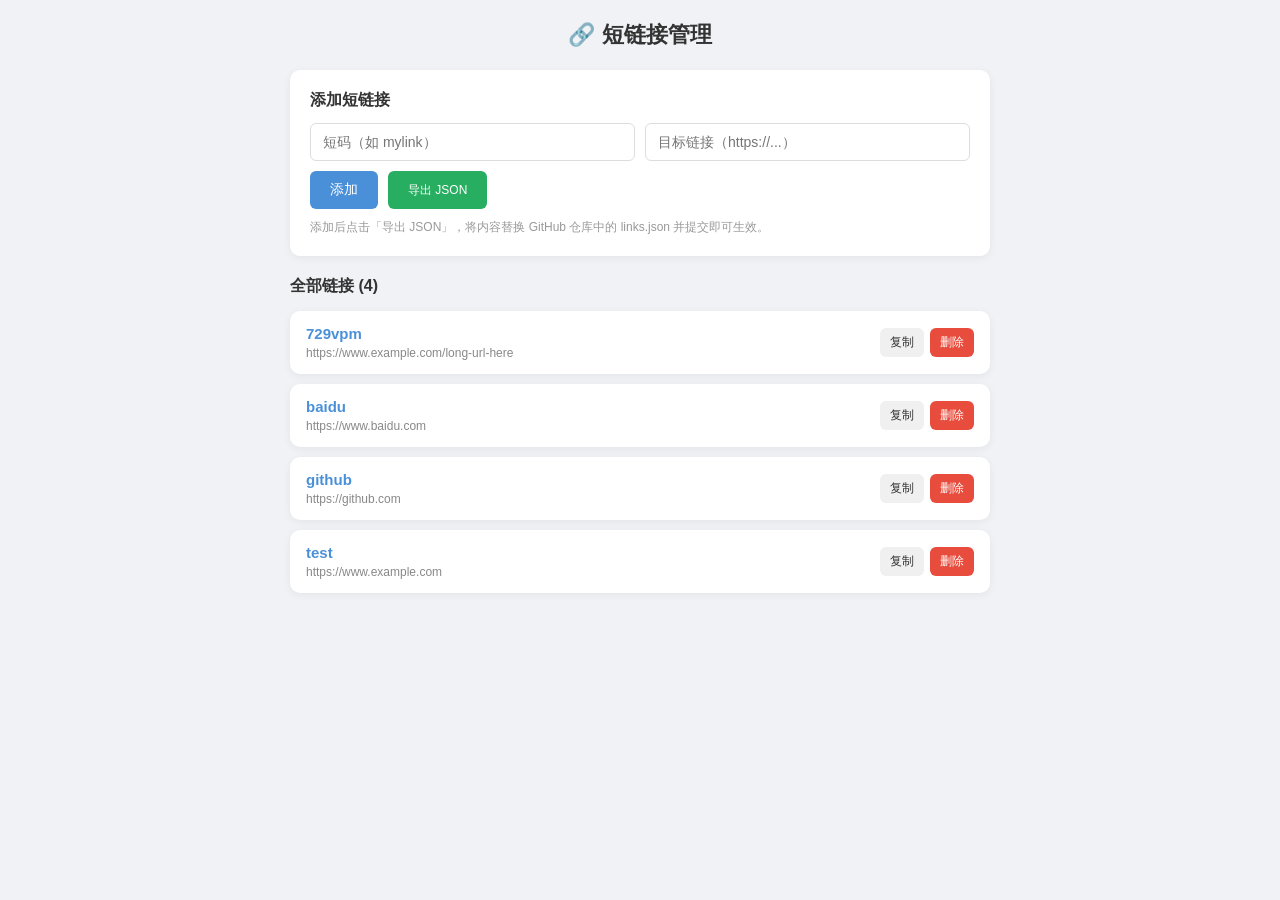
==== index.html @ 8de47c20 "Add files via upload" ====
<!DOCTYPE html>
<html lang="zh-CN">
<head>
<meta charset="UTF-8">
<meta name="viewport" content="width=device-width, initial-scale=1.0">
<title>短链接管理</title>
<style>
  * { margin: 0; padding: 0; box-sizing: border-box; }
  body {
    font-family: -apple-system, "Microsoft YaHei", sans-serif;
    background: #f0f2f5; color: #333; padding: 20px;
  }
  .container { max-width: 700px; margin: 0 auto; }
  h1 { font-size: 22px; margin-bottom: 20px; text-align: center; }

  /* 添加表单 */
  .add-form {
    background: #fff; border-radius: 10px; padding: 20px;
    box-shadow: 0 2px 8px rgba(0,0,0,0.06); margin-bottom: 20px;
  }
  .add-form h2 { font-size: 16px; margin-bottom: 12px; }
  .form-row { display: flex; gap: 10px; margin-bottom: 10px; }
  .form-row input {
    flex: 1; padding: 10px 12px; border: 1px solid #ddd;
    border-radius: 6px; font-size: 14px; outline: none;
  }
  .form-row input:focus { border-color: #4a90d9; }
  .btn {
    padding: 10px 20px; border: none; border-radius: 6px;
    font-size: 14px; cursor: pointer; transition: background 0.2s;
  }
  .btn-primary { background: #4a90d9; color: #fff; }
  .btn-primary:hover { background: #357abd; }
  .btn-danger { background: #e74c3c; color: #fff; font-size: 12px; padding: 6px 10px; }
  .btn-danger:hover { background: #c0392b; }
  .btn-export { background: #27ae60; color: #fff; font-size: 12px; }
  .btn-export:hover { background: #219a52; }

  /* 链接列表 */
  .link-list { list-style: none; }
  .link-item {
    background: #fff; border-radius: 10px; padding: 14px 16px;
    box-shadow: 0 2px 8px rgba(0,0,0,0.06); margin-bottom: 10px;
    display: flex; align-items: center; justify-content: space-between;
    gap: 12px;
  }
  .link-info { flex: 1; min-width: 0; }
  .link-code {
    font-weight: 600; font-size: 15px; color: #4a90d9;
    word-break: break-all;
  }
  .link-target {
    font-size: 12px; color: #888; margin-top: 4px;
    overflow: hidden; text-overflow: ellipsis; white-space: nowrap;
  }
  .link-actions { display: flex; gap: 6px; flex-shrink: 0; }
  .btn-copy { background: #f0f0f0; color: #333; font-size: 12px; padding: 6px 10px; }
  .btn-copy:hover { background: #e0e0e0; }

  .empty { text-align: center; color: #999; padding: 40px; }
  .hint { font-size: 12px; color: #999; margin-top: 8px; }
  .section-header {
    display: flex; justify-content: space-between;
    align-items: center; margin-bottom: 14px;
  }
  .section-header h2 { font-size: 16px; margin: 0; }

  .toast {
    position: fixed; bottom: 30px; left: 50%; transform: translateX(-50%);
    background: #333; color: #fff; padding: 10px 24px;
    border-radius: 20px; font-size: 14px; opacity: 0;
    transition: opacity 0.3s; pointer-events: none; z-index: 999;
  }
  .toast.show { opacity: 1; }
</style>
</head>
<body>
<div class="container">
  <h1>🔗 短链接管理</h1>

  <!-- 添加 -->
  <div class="add-form">
    <h2>添加短链接</h2>
    <div class="form-row">
      <input id="codeInput" type="text" placeholder="短码（如 mylink）" spellcheck="false">
      <input id="urlInput" type="url" placeholder="目标链接（https://...）" spellcheck="false">
    </div>
    <div class="form-row">
      <button class="btn btn-primary" onclick="addLink()">添加</button>
      <button class="btn btn-export" onclick="exportJSON()">导出 JSON</button>
    </div>
    <p class="hint">添加后点击「导出 JSON」，将内容替换 GitHub 仓库中的 links.json 并提交即可生效。</p>
  </div>

  <!-- 列表 -->
  <div class="section-header">
    <h2>全部链接 (<span id="count">0</span>)</h2>
  </div>
  <ul class="link-list" id="linkList"></ul>
</div>

<div class="toast" id="toast"></div>

<script>
let links = {};

// 加载
async function loadLinks() {
  try {
    const resp = await fetch('./links.json?' + Date.now());
    links = await resp.json();
  } catch (e) {
    links = {};
  }
  render();
}

// 渲染
function render() {
  const list = document.getElementById('linkList');
  const keys = Object.keys(links);
  document.getElementById('count').textContent = keys.length;

  if (keys.length === 0) {
    list.innerHTML = '<div class="empty">暂无链接，添加一个吧</div>';
    return;
  }

  const base = location.origin + location.pathname.replace(/\/index\.html$/, '').replace(/\/$/, '');
  list.innerHTML = keys.map(code => `
    <li class="link-item">
      <div class="link-info">
        <div class="link-code">${code}</div>
        <div class="link-target">${links[code]}</div>
      </div>
      <div class="link-actions">
        <button class="btn btn-copy" onclick="copyLink('${code}')">复制</button>
        <button class="btn btn-danger" onclick="removeLink('${code}')">删除</button>
      </div>
    </li>
  `).join('');
}

// 添加
function addLink() {
  const code = document.getElementById('codeInput').value.trim();
  const url = document.getElementById('urlInput').value.trim();

  if (!code) return toast('请输入短码');
  if (!url) return toast('请输入目标链接');
  if (links[code]) return toast('短码已存在');
  if (!/^https?:\/\//i.test(url)) return toast('链接必须以 http:// 或 https:// 开头');

  links[code] = url;
  document.getElementById('codeInput').value = '';
  document.getElementById('urlInput').value = '';
  render();
  toast('已添加，记得导出 JSON 哦');
}

// 删除
function removeLink(code) {
  if (!confirm(`确定删除「${code}」？`)) return;
  delete links[code];
  render();
  toast('已删除');
}

// 复制
function copyLink(code) {
  const base = location.origin + location.pathname.replace(/\/index\.html$/, '').replace(/\/$/, '');
  const full = base + '/' + code;
  navigator.clipboard.writeText(full).then(() => toast('已复制'));
}

// 导出
function exportJSON() {
  const json = JSON.stringify(links, null, 2);
  const blob = new Blob([json], { type: 'application/json' });
  const a = document.createElement('a');
  a.href = URL.createObjectURL(blob);
  a.download = 'links.json';
  a.click();
  toast('已下载 links.json');
}

// 提示
function toast(msg) {
  const el = document.getElementById('toast');
  el.textContent = msg;
  el.classList.add('show');
  setTimeout(() => el.classList.remove('show'), 2000);
}

loadLinks();
</script>
</body>
</html>
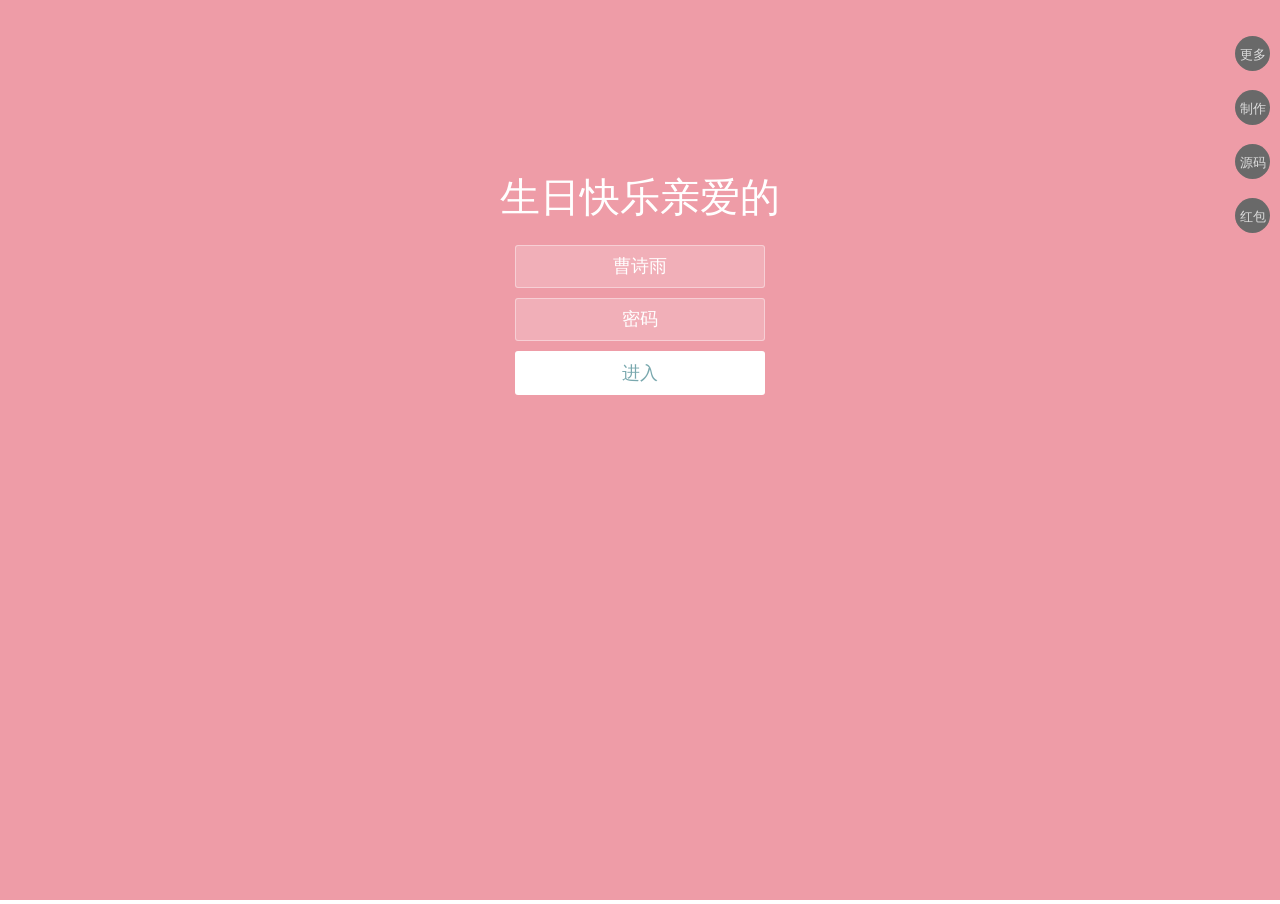
==== commit 87327057: "Add files via upload" ====
--- a/index.html
+++ b/index.html
@@ -1,198 +1,45 @@
-<!DOCTYPE html>
-<html lang="zh-CN">
+<!doctype html>
+<html lang="zh">
+
 <head>
-<meta charset="UTF-8">
-<meta name="viewport" content="width=device-width, initial-scale=1.0">
-<title>短链接管理</title>
+    <meta charset="UTF-8">
+    <meta http-equiv="X-UA-Compatible" content="IE=edge,chrome=1">
+    <meta name="viewport" content="width=device-width, initial-scale=1.0">
+    <title>Happy Birthday</title>
+    <link rel="stylesheet" type="text/css" href="css/styles.css">
+</head>
+
 <style>
-  * { margin: 0; padding: 0; box-sizing: border-box; }
-  body {
-    font-family: -apple-system, "Microsoft YaHei", sans-serif;
-    background: #f0f2f5; color: #333; padding: 20px;
-  }
-  .container { max-width: 700px; margin: 0 auto; }
-  h1 { font-size: 22px; margin-bottom: 20px; text-align: center; }
+    .iframepage {
+        -webkit-overflow-scrolling: touch;
+        overflow-x: scroll;
+        overflow-y: hidden;
+    }
 
-  /* 添加表单 */
-  .add-form {
-    background: #fff; border-radius: 10px; padding: 20px;
-    box-shadow: 0 2px 8px rgba(0,0,0,0.06); margin-bottom: 20px;
-  }
-  .add-form h2 { font-size: 16px; margin-bottom: 12px; }
-  .form-row { display: flex; gap: 10px; margin-bottom: 10px; }
-  .form-row input {
-    flex: 1; padding: 10px 12px; border: 1px solid #ddd;
-    border-radius: 6px; font-size: 14px; outline: none;
-  }
-  .form-row input:focus { border-color: #4a90d9; }
-  .btn {
-    padding: 10px 20px; border: none; border-radius: 6px;
-    font-size: 14px; cursor: pointer; transition: background 0.2s;
-  }
-  .btn-primary { background: #4a90d9; color: #fff; }
-  .btn-primary:hover { background: #357abd; }
-  .btn-danger { background: #e74c3c; color: #fff; font-size: 12px; padding: 6px 10px; }
-  .btn-danger:hover { background: #c0392b; }
-  .btn-export { background: #27ae60; color: #fff; font-size: 12px; }
-  .btn-export:hover { background: #219a52; }
+    ::-webkit-scrollbar {
+        width: 0px;
+    }
 
-  /* 链接列表 */
-  .link-list { list-style: none; }
-  .link-item {
-    background: #fff; border-radius: 10px; padding: 14px 16px;
-    box-shadow: 0 2px 8px rgba(0,0,0,0.06); margin-bottom: 10px;
-    display: flex; align-items: center; justify-content: space-between;
-    gap: 12px;
-  }
-  .link-info { flex: 1; min-width: 0; }
-  .link-code {
-    font-weight: 600; font-size: 15px; color: #4a90d9;
-    word-break: break-all;
-  }
-  .link-target {
-    font-size: 12px; color: #888; margin-top: 4px;
-    overflow: hidden; text-overflow: ellipsis; white-space: nowrap;
-  }
-  .link-actions { display: flex; gap: 6px; flex-shrink: 0; }
-  .btn-copy { background: #f0f0f0; color: #333; font-size: 12px; padding: 6px 10px; }
-  .btn-copy:hover { background: #e0e0e0; }
+    /*局部滚动的dom节点*/
+    .scroll-el {
+        overflow: auto;
+    }
+</style>
 
-  .empty { text-align: center; color: #999; padding: 40px; }
-  .hint { font-size: 12px; color: #999; margin-top: 8px; }
-  .section-header {
-    display: flex; justify-content: space-between;
-    align-items: center; margin-bottom: 14px;
-  }
-  .section-header h2 { font-size: 16px; margin: 0; }
+<body>
+ <a href="https://mp.weixin.qq.com/s/oxLqXBcLCT8ij67DjkW2kw" class="hide_buttom"
+  style="position: fixed;top: 10%;right: 10px;width: 35px;height: 35px;z-index: 999;background: #696969;border-radius: 50%;padding: 1.0px;text-align: center;color: #ddd;text-decoration: none;   clear: both; line-height: 35px; 	margin:auto;   font-size: 13px;">制作</a>
+  <a href="https://mp.weixin.qq.com/s/KA3nFLUB5W8f1BIyd_g0cg" class="hide_buttom"
+  style="position: fixed;top: 4%;right: 10px;width: 35px;height: 35px;z-index: 998;background: #696969;border-radius: 50%;padding: 1.0px;text-align: center;color: #ddd;text-decoration: none;   clear: both; line-height: 35px; 	margin:auto;   font-size: 13px;">更多</a>
+          <a href="https://pan.quark.cn/s/3344d23e48a8" class="hide_buttom"
+  style="position: fixed;top: 16%;right: 10px;width: 35px;height: 35px;z-index: 997;background: #696969;border-radius: 50%;padding: 1.0px;text-align: center;color: #ddd;text-decoration: none;   clear: both; line-height: 35px; 	margin:auto;   font-size: 13px;">源码</a>
+  <a href="https://shop1619956412.v.weidian.com/?userid=1619956412&spider_token=2720" class="hide_buttom"
+  style="position: fixed;top: 22%;right: 10px;width: 35px;height: 35px;z-index: 996;background: #696969;border-radius: 50%;padding: 1.0px;text-align: center;color: #ddd;text-decoration: none;   clear: both; line-height: 35px; 	margin:auto;   font-size: 13px;">红包</a>
+       
+    <iframe src="./html/login.html" id="iframepage" scrolling="no" onload="changeFrameHeight()" frameborder="0"
+        style="width:100%" marginwidth="0" marginheight="0"></iframe>
+    <script src="js/jquery-2.1.1.min.js" type="text/javascript"></script>
+    <script src="js/jquery-1.8.4.min.js" type="text/javascript"></script>
+</body>
 
-  .toast {
-    position: fixed; bottom: 30px; left: 50%; transform: translateX(-50%);
-    background: #333; color: #fff; padding: 10px 24px;
-    border-radius: 20px; font-size: 14px; opacity: 0;
-    transition: opacity 0.3s; pointer-events: none; z-index: 999;
-  }
-  .toast.show { opacity: 1; }
-</style>
-</head>
-<body>
-<div class="container">
-  <h1>🔗 短链接管理</h1>
-
-  <!-- 添加 -->
-  <div class="add-form">
-    <h2>添加短链接</h2>
-    <div class="form-row">
-      <input id="codeInput" type="text" placeholder="短码（如 mylink）" spellcheck="false">
-      <input id="urlInput" type="url" placeholder="目标链接（https://...）" spellcheck="false">
-    </div>
-    <div class="form-row">
-      <button class="btn btn-primary" onclick="addLink()">添加</button>
-      <button class="btn btn-export" onclick="exportJSON()">导出 JSON</button>
-    </div>
-    <p class="hint">添加后点击「导出 JSON」，将内容替换 GitHub 仓库中的 links.json 并提交即可生效。</p>
-  </div>
-
-  <!-- 列表 -->
-  <div class="section-header">
-    <h2>全部链接 (<span id="count">0</span>)</h2>
-  </div>
-  <ul class="link-list" id="linkList"></ul>
-</div>
-
-<div class="toast" id="toast"></div>
-
-<script>
-let links = {};
-
-// 加载
-async function loadLinks() {
-  try {
-    const resp = await fetch('./links.json?' + Date.now());
-    links = await resp.json();
-  } catch (e) {
-    links = {};
-  }
-  render();
-}
-
-// 渲染
-function render() {
-  const list = document.getElementById('linkList');
-  const keys = Object.keys(links);
-  document.getElementById('count').textContent = keys.length;
-
-  if (keys.length === 0) {
-    list.innerHTML = '<div class="empty">暂无链接，添加一个吧</div>';
-    return;
-  }
-
-  const base = location.origin + location.pathname.replace(/\/index\.html$/, '').replace(/\/$/, '');
-  list.innerHTML = keys.map(code => `
-    <li class="link-item">
-      <div class="link-info">
-        <div class="link-code">${code}</div>
-        <div class="link-target">${links[code]}</div>
-      </div>
-      <div class="link-actions">
-        <button class="btn btn-copy" onclick="copyLink('${code}')">复制</button>
-        <button class="btn btn-danger" onclick="removeLink('${code}')">删除</button>
-      </div>
-    </li>
-  `).join('');
-}
-
-// 添加
-function addLink() {
-  const code = document.getElementById('codeInput').value.trim();
-  const url = document.getElementById('urlInput').value.trim();
-
-  if (!code) return toast('请输入短码');
-  if (!url) return toast('请输入目标链接');
-  if (links[code]) return toast('短码已存在');
-  if (!/^https?:\/\//i.test(url)) return toast('链接必须以 http:// 或 https:// 开头');
-
-  links[code] = url;
-  document.getElementById('codeInput').value = '';
-  document.getElementById('urlInput').value = '';
-  render();
-  toast('已添加，记得导出 JSON 哦');
-}
-
-// 删除
-function removeLink(code) {
-  if (!confirm(`确定删除「${code}」？`)) return;
-  delete links[code];
-  render();
-  toast('已删除');
-}
-
-// 复制
-function copyLink(code) {
-  const base = location.origin + location.pathname.replace(/\/index\.html$/, '').replace(/\/$/, '');
-  const full = base + '/' + code;
-  navigator.clipboard.writeText(full).then(() => toast('已复制'));
-}
-
-// 导出
-function exportJSON() {
-  const json = JSON.stringify(links, null, 2);
-  const blob = new Blob([json], { type: 'application/json' });
-  const a = document.createElement('a');
-  a.href = URL.createObjectURL(blob);
-  a.download = 'links.json';
-  a.click();
-  toast('已下载 links.json');
-}
-
-// 提示
-function toast(msg) {
-  const el = document.getElementById('toast');
-  el.textContent = msg;
-  el.classList.add('show');
-  setTimeout(() => el.classList.remove('show'), 2000);
-}
-
-loadLinks();
-</script>
-</body>
-</html>
+</html>
--- a/css/styles.css
+++ b/css/styles.css
@@ -0,0 +1,236 @@
+
+* {
+  box-sizing: border-box;
+  margin: 0;
+  padding: 0;
+  font-weight: 300;
+}
+body {
+  font-family:"Microsoft YaHei";
+  color: white;
+  font-weight: 300;
+}
+body ::-webkit-input-placeholder {
+  /* WebKit browsers */
+  font-family:"Microsoft YaHei";
+  color: white;
+  font-weight: 300;
+}
+body :-moz-placeholder {
+  /* Mozilla Firefox 4 to 18 */
+  font-family:"Microsoft YaHei";
+  color: white;
+  opacity: 1;
+  font-weight: 300;
+}
+body ::-moz-placeholder {
+  /* Mozilla Firefox 19+ */
+  font-family:"Microsoft YaHei";
+  color: white;
+  opacity: 1;
+  font-weight: 300;
+}
+body :-ms-input-placeholder {
+  /* Internet Explorer 10+ */
+  font-family:"Microsoft YaHei";
+  color: white;
+  font-weight: 300;
+}
+.wrapper {
+  background: #ee9ca7;
+  background: -webkit-linear-gradient(top left, #ee9ca7 0%, #ee9ca7 100%);
+  background: linear-gradient(to bottom right, #ee9ca7 0%, #ee9ca7 100%);
+  background-color:rgba(255,255,255,0.9);
+  position: absolute;
+  top:0;
+  left: 0;
+  width: 100%;
+  height: 100%;
+  overflow: hidden;
+
+}
+
+.wrapper.form-success .container h1 {
+  -webkit-transform: translateY(85px);
+      -ms-transform: translateY(85px);
+          transform: translateY(85px);
+}
+.container {
+  max-width: 600px;
+  margin: 0 auto;
+  margin-top: 7%;
+  padding: 80px 0;
+  height: 400px;
+  text-align: center;
+}
+.container h1 {
+  font-size: 40px;
+  -webkit-transition-duration: 1s;
+          transition-duration: 1s;
+  -webkit-transition-timing-function: ease-in-put;
+          transition-timing-function: ease-in-put;
+  font-weight: 200;
+}
+form {
+  padding: 20px 0;
+  position: relative;
+  z-index: 2;
+}
+form input {
+  -webkit-appearance: none;
+     -moz-appearance: none;
+          appearance: none;
+  outline: 0;
+  border: 1px solid rgba(255, 255, 255, 0.4);
+  background-color: rgba(255, 255, 255, 0.2);
+  width: 250px;
+  border-radius: 3px;
+  padding: 10px 15px;
+  margin: 0 auto 10px auto;
+  display: block;
+  text-align: center;
+  font-family: "Microsoft YaHei";
+  font-size: 18px;
+  color: white;
+  -webkit-transition-duration: 0.25s;
+          transition-duration: 0.25s;
+  font-weight: 300;
+}
+form input:hover {
+  background-color: rgba(255, 255, 255, 0.4);
+}
+form input:focus {
+  background-color: white;
+  width: 300px;
+  color: #79A8AE;
+}
+form button {
+  -webkit-appearance: none;
+     -moz-appearance: none;
+          appearance: none;
+  outline: 0;
+  background-color: white;
+  font-family: "Microsoft YaHei";
+  border: 0;
+  padding: 10px 15px;
+  color: #79A8AE;
+  border-radius: 3px;
+  width: 250px;
+  cursor: pointer;
+  font-size: 18px;
+  -webkit-transition-duration: 0.25s;
+          transition-duration: 0.25s;
+}
+form button:hover {
+  background-color: #f5f7f9;
+}
+.bg-bubbles {
+  position: absolute;
+  top: 0;
+  left: 0;
+  width: 100%;
+  height: 100%;
+  z-index: 1;
+}
+.bg-bubbles li {
+  position: absolute;
+  list-style: none;
+  display: block;
+  width: 40px;
+  height: 40px;
+  background-color: rgba(255, 255, 255, 0.15);
+  bottom: -160px;
+  -webkit-animation: square 30s infinite;
+  animation: square 30s infinite;
+  -webkit-transition-timing-function: linear;
+  transition-timing-function: linear;
+}
+.bg-bubbles li:nth-child(1) {
+  left: 10%;
+}
+.bg-bubbles li:nth-child(2) {
+  left: 20%;
+  width: 80px;
+  height: 80px;
+  -webkit-animation-delay: 2s;
+          animation-delay: 2s;
+  -webkit-animation-duration: 17s;
+          animation-duration: 17s;
+}
+.bg-bubbles li:nth-child(3) {
+  left: 25%;
+  -webkit-animation-delay: 4s;
+          animation-delay: 4s;
+}
+.bg-bubbles li:nth-child(4) {
+  left: 40%;
+  width: 60px;
+  height: 60px;
+  -webkit-animation-duration: 22s;
+          animation-duration: 22s;
+  background-color: rgba(255, 255, 255, 0.25);
+}
+.bg-bubbles li:nth-child(5) {
+  left: 70%;
+}
+.bg-bubbles li:nth-child(6) {
+  left: 80%;
+  width: 120px;
+  height: 120px;
+  -webkit-animation-delay: 3s;
+          animation-delay: 3s;
+  background-color: rgba(255, 255, 255, 0.2);
+}
+.bg-bubbles li:nth-child(7) {
+  left: 32%;
+  width: 160px;
+  height: 160px;
+  -webkit-animation-delay: 7s;
+          animation-delay: 7s;
+}
+.bg-bubbles li:nth-child(8) {
+  left: 55%;
+  width: 20px;
+  height: 20px;
+  -webkit-animation-delay: 15s;
+          animation-delay: 15s;
+  -webkit-animation-duration: 40s;
+          animation-duration: 40s;
+}
+.bg-bubbles li:nth-child(9) {
+  left: 25%;
+  width: 10px;
+  height: 10px;
+  -webkit-animation-delay: 2s;
+          animation-delay: 2s;
+  -webkit-animation-duration: 40s;
+          animation-duration: 40s;
+  background-color: rgba(255, 255, 255, 0.3);
+}
+.bg-bubbles li:nth-child(10) {
+  left: 90%;
+  width: 160px;
+  height: 160px;
+  -webkit-animation-delay: 11s;
+          animation-delay: 11s;
+}
+@-webkit-keyframes square {
+  0% {
+    -webkit-transform: translateY(0);
+            transform: translateY(0);
+  }
+  100% {
+    -webkit-transform: translateY(-900px) rotate(600deg);
+            transform: translateY(-900px) rotate(600deg);
+  }
+}
+@keyframes square {
+  0% {
+    -webkit-transform: translateY(0);
+            transform: translateY(0);
+  }
+  100% {
+    -webkit-transform: translateY(-900px) rotate(600deg);
+            transform: translateY(-900px) rotate(600deg);
+  }
+}
